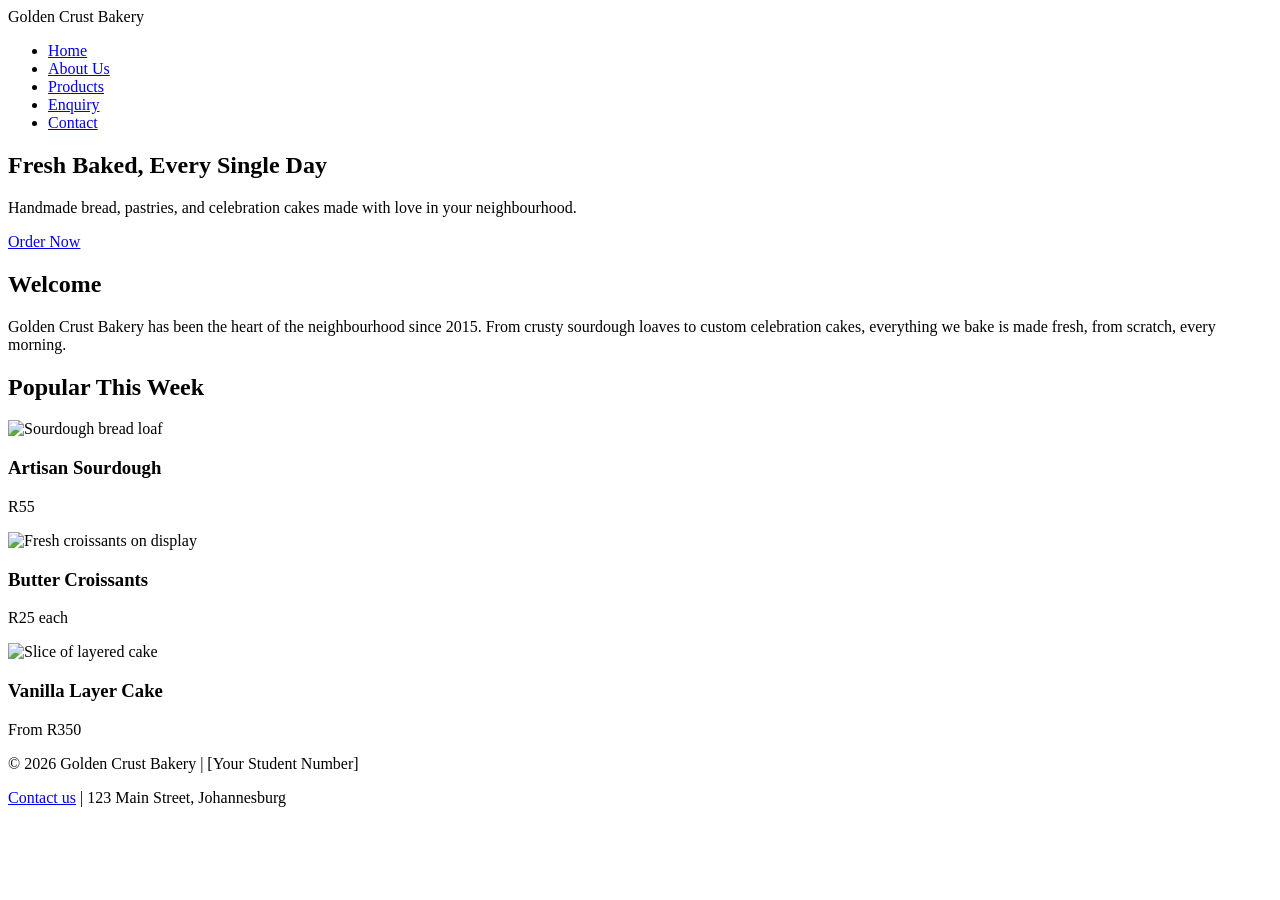
==== index.html @ 194672d9 "Add files via upload" ====
<!DOCTYPE html>
<html lang="en">
<head>
  <meta charset="UTF-8">
  <meta name="viewport" content="width=device-width, initial-scale=1.0">
  <title>Golden Crust Bakery | Home</title>
  <link rel="stylesheet" href="css/style.css">
</head>
<body>
  <header>
    <nav>
      <div class="logo">Golden Crust Bakery</div>
      <ul>
        <li><a href="index.html">Home</a></li>
        <li><a href="about.html">About Us</a></li>
        <li><a href="products.html">Products</a></li>
        <li><a href="enquiry.html">Enquiry</a></li>
        <li><a href="contact.html">Contact</a></li>
      </ul>
    </nav>
  </header>

  <section class="hero" style="background-image:url('https://images.unsplash.com/photo-1780644804493-6ac6238e7ecf?fm=jpg&q=60&w=1600&auto=format&fit=crop');">
    <div class="hero-content">
      <h1>Fresh Baked, Every Single Day</h1>
      <p>Handmade bread, pastries, and celebration cakes made with love in your neighbourhood.</p>
      <a href="enquiry.html" class="btn">Order Now</a>
    </div>
  </section>

  <main>
    <section>
      <h2>Welcome</h2>
      <p>Golden Crust Bakery has been the heart of the neighbourhood since 2015. From crusty sourdough loaves to custom celebration cakes, everything we bake is made fresh, from scratch, every morning.</p>
    </section>

    <section>
      <h2>Popular This Week</h2>
      <div class="grid">
        <div class="card">
          <img src="https://images.unsplash.com/photo-1780644804493-6ac6238e7ecf?fm=jpg&q=60&w=600&auto=format&fit=crop" alt="Sourdough bread loaf">
          <div class="card-body">
            <h3>Artisan Sourdough</h3>
            <p class="price">R55</p>
          </div>
        </div>
        <div class="card">
          <img src="https://images.unsplash.com/photo-1548538931-b47653628cdc?fm=jpg&q=60&w=600&auto=format&fit=crop" alt="Fresh croissants on display">
          <div class="card-body">
            <h3>Butter Croissants</h3>
            <p class="price">R25 each</p>
          </div>
        </div>
        <div class="card">
          <img src="https://images.unsplash.com/photo-1536599524557-5f784dd53282?fm=jpg&q=60&w=600&auto=format&fit=crop" alt="Slice of layered cake">
          <div class="card-body">
            <h3>Vanilla Layer Cake</h3>
            <p class="price">From R350</p>
          </div>
        </div>
      </div>
    </section>
  </main>

  <footer>
    <p>&copy; 2026 Golden Crust Bakery | [Your Student Number]</p>
    <p><a href="contact.html">Contact us</a> | 123 Main Street, Johannesburg</p>
  </footer>

  <script src="js/script.js"></script>
</body>
</html>
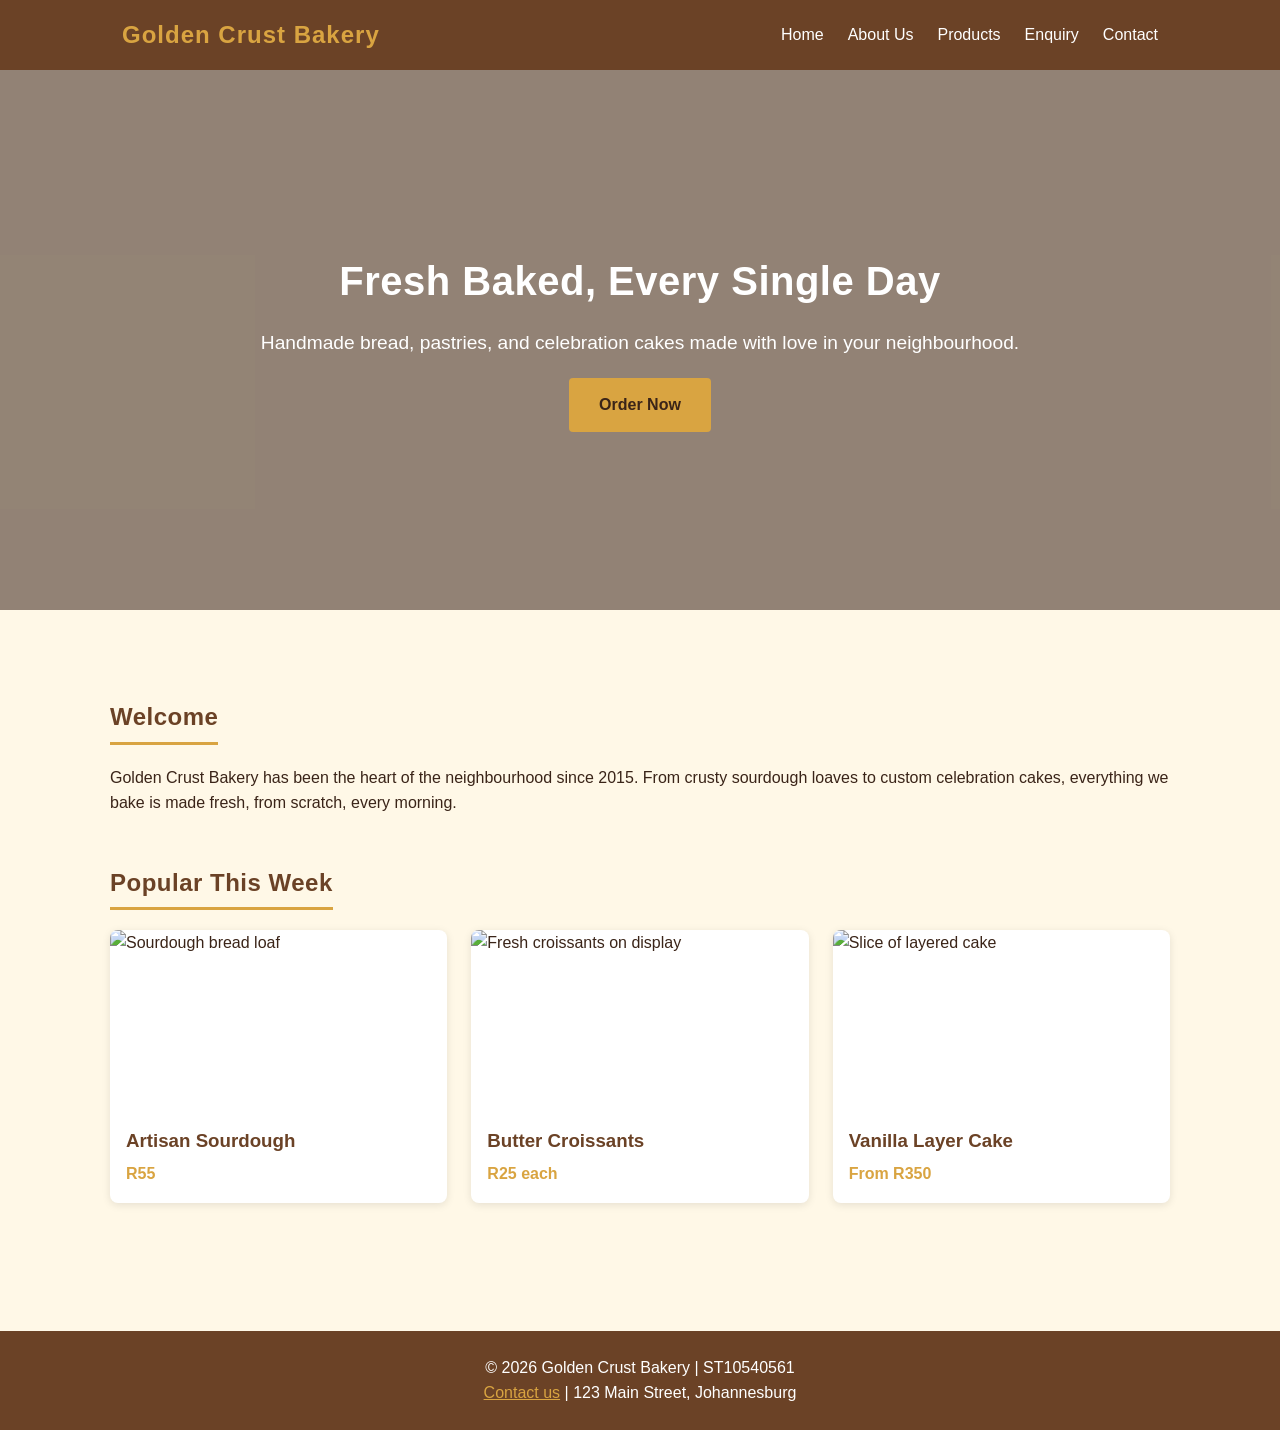
==== commit bca55429: "Add  student number to index page footer" ====
--- a/index.html
+++ b/index.html
@@ -63,7 +63,7 @@
   </main>
 
   <footer>
-    <p>&copy; 2026 Golden Crust Bakery | [Your Student Number]</p>
+    <p>&copy; 2026 Golden Crust Bakery | ST10540561</p>
     <p><a href="contact.html">Contact us</a> | 123 Main Street, Johannesburg</p>
   </footer>
 
--- a/css/style.css
+++ b/css/style.css
@@ -0,0 +1,196 @@
+/* Golden Crust Bakery - main stylesheet */
+:root {
+  --gold: #d9a441;
+  --brown: #6b4226;
+  --cream: #fff8e7;
+  --dark: #3a2418;
+}
+
+* { box-sizing: border-box; margin: 0; padding: 0; }
+
+body {
+  font-family: 'Segoe UI', Arial, sans-serif;
+  font-size: 1rem;
+  background-color: var(--cream);
+  color: var(--dark);
+  line-height: 1.6;
+}
+
+header {
+  background-color: var(--brown);
+  color: white;
+  position: sticky;
+  top: 0;
+  z-index: 100;
+}
+
+nav {
+  display: flex;
+  justify-content: space-between;
+  align-items: center;
+  padding: 1rem 2rem;
+  max-width: 1100px;
+  margin: 0 auto;
+  flex-wrap: wrap;
+}
+
+.logo {
+  font-size: 1.5rem;
+  font-weight: bold;
+  letter-spacing: 1px;
+  color: var(--gold);
+}
+
+nav ul {
+  list-style: none;
+  display: flex;
+  gap: 1.5rem;
+}
+
+nav a {
+  color: white;
+  text-decoration: none;
+  font-weight: 500;
+}
+
+nav a:hover,
+nav a:focus { color: var(--gold); }
+
+.hero {
+  position: relative;
+  height: 60vh;
+  min-height: 350px;
+  background-size: cover;
+  background-position: center;
+  display: flex;
+  align-items: center;
+  justify-content: center;
+  text-align: center;
+  color: white;
+}
+
+.hero::before {
+  content: "";
+  position: absolute;
+  inset: 0;
+  background: rgba(58, 36, 24, 0.55);
+}
+
+.hero-content { position: relative; z-index: 1; padding: 1.25rem; }
+
+.hero h1 { font-size: 2.5rem; letter-spacing: 0.5px; margin-bottom: 15px; }
+.hero p { font-size: 1.2rem; margin-bottom: 20px; }
+
+.btn {
+  display: inline-block;
+  background-color: var(--gold);
+  color: var(--dark);
+  padding: 0.75rem 1.75rem;
+  border-radius: 4px;
+  text-decoration: none;
+  font-weight: bold;
+  border: 2px solid transparent;
+  cursor: pointer;
+  transition: background-color 0.2s ease;
+}
+
+.btn:hover { background-color: #c8932f; }
+.btn:focus { outline: none; border-color: var(--dark); }
+.btn:active { background-color: var(--brown); color: white; }
+
+main { max-width: 1100px; width: 100%; margin: 0 auto; padding: 2.5rem 1.25rem; }
+
+section { margin-bottom: 3rem; }
+
+h2 {
+  color: var(--brown);
+  border-bottom: 3px solid var(--gold);
+  display: inline-block;
+  padding-bottom: 5px;
+  margin-bottom: 1.25rem;
+  letter-spacing: 0.5px;
+}
+
+.grid {
+  display: grid;
+  grid-template-columns: repeat(auto-fit, minmax(220px, 1fr));
+  gap: 1.5rem;
+}
+
+.card {
+  background: white;
+  border-radius: 8px;
+  overflow: hidden;
+  box-shadow: 0 2px 8px rgba(0,0,0,0.1);
+  transition: box-shadow 0.2s ease;
+}
+
+.card:hover { box-shadow: 0 4px 14px rgba(0,0,0,0.18); }
+
+.card img { width: 100%; height: 180px; object-fit: cover; display: block; }
+.card-body { padding: 1rem; }
+.card-body h3 { color: var(--brown); margin-bottom: 5px; }
+.price { color: var(--gold); font-weight: bold; }
+
+form {
+  background: white;
+  padding: 1.5rem;
+  border-radius: 8px;
+  max-width: 600px;
+  width: 100%;
+  box-shadow: 0 2px 8px rgba(0,0,0,0.1);
+}
+
+label { display: block; margin-top: 1rem; font-weight: 600; }
+input, textarea, select {
+  width: 100%;
+  padding: 0.6rem;
+  margin-top: 5px;
+  border: 1px solid #ccc;
+  border-radius: 4px;
+  font-family: inherit;
+}
+
+input:focus, textarea:focus, select:focus {
+  outline: none;
+  border-color: var(--gold);
+  box-shadow: 0 0 0 2px rgba(217, 164, 65, 0.3);
+}
+
+textarea { resize: vertical; min-height: 100px; }
+
+footer {
+  background-color: var(--brown);
+  color: white;
+  text-align: center;
+  padding: 1.5rem;
+  margin-top: 2.5rem;
+}
+
+footer a { color: var(--gold); }
+footer a:hover, footer a:focus { color: white; }
+
+.map-embed {
+  width: 100%;
+  height: 300px;
+  border: 0;
+  border-radius: 8px;
+}
+
+/* ---- Responsive Design: Tablet ---- */
+@media (max-width: 768px) {
+  nav { padding: 1rem 1.25rem; }
+  .hero h1 { font-size: 2rem; }
+  .grid { grid-template-columns: repeat(auto-fit, minmax(180px, 1fr)); }
+}
+
+/* ---- Responsive Design: Mobile ---- */
+@media (max-width: 480px) {
+  nav { flex-direction: column; gap: 0.75rem; }
+  nav ul { gap: 1rem; flex-wrap: wrap; justify-content: center; }
+  .hero { height: 50vh; }
+  .hero h1 { font-size: 1.6rem; }
+  .hero p { font-size: 1rem; }
+  main { padding: 1.5rem 1rem; }
+  .grid { grid-template-columns: 1fr; }
+}
